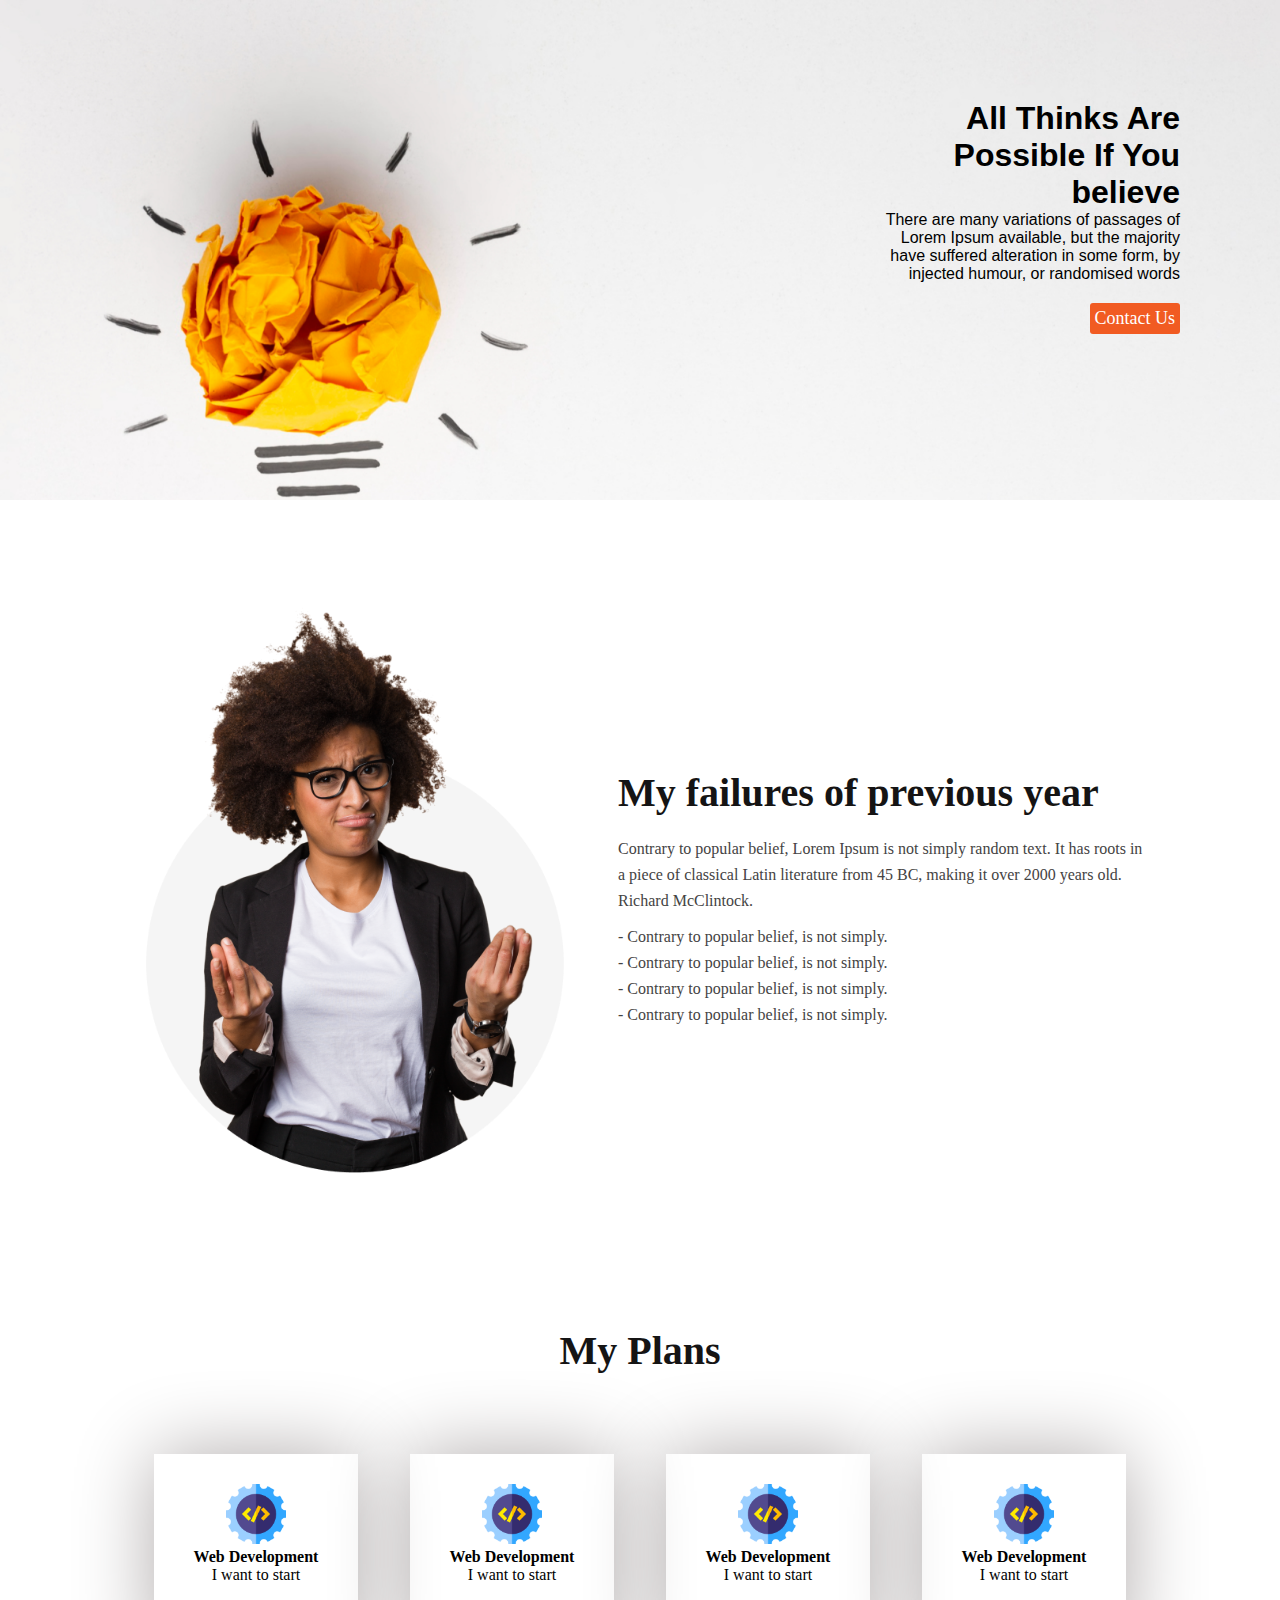
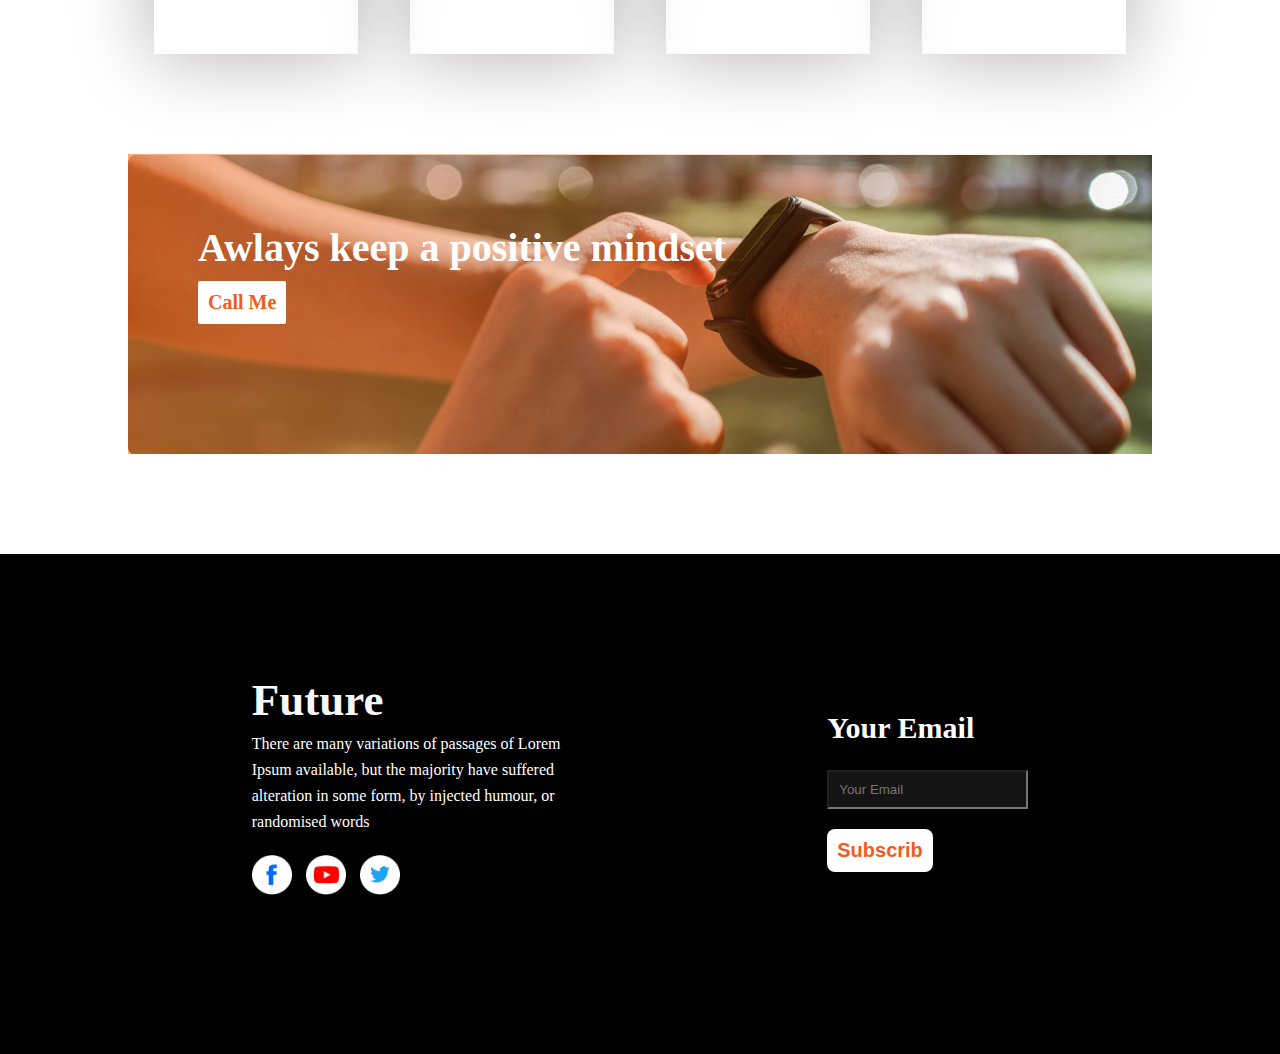
==== index.html @ d61d27a5 "complet new repo" ====
<!DOCTYPE html>
<html lang="en">
<head>
    <meta charset="UTF-8">
    <meta name="viewport" content="width=device-width, initial-scale=1.0">
    <title>My Plans</title>
    <link rel="stylesheet" href="index.css">
</head>
<body>
    <header>
       <img src="" alt="">


        <div class="header_container">
            <h1 class="header_title">All Thinks Are Possible If You believe</h1>
            <p class="header_description">There are many variations of passages of Lorem Ipsum available, but the majority have suffered alteration in some form, by injected humour, or randomised words</p>
            <button class="headerbtn">Contact Us</button>
        </div>
    </header>

    <main>
        <div class="main_container">
            <div class="main_img">
                <img class="img" src="./images/person.png" alt="">
            </div>

            <div class="main_contant">
                <h2 class="main_title">My failures of previous year</h2>
                <p class="main_descrip">Contrary to popular belief, Lorem Ipsum is not simply random text. It has roots in a piece of classical Latin literature from 45 BC, making it over 2000 years old. Richard McClintock.</p>
                <h6 class="list_item">- Contrary to popular belief, is not simply.</h6>
                <h6 class="list_item">- Contrary to popular belief, is not simply.</h6>
                <h6 class="list_item">- Contrary to popular belief, is not simply.</h6>
                <h6 class="list_item">- Contrary to popular belief, is not simply.</h6>
                
                
            </div>
        </div>

        <div class="plans">
            <h3 class="my_plans">My Plans</h3>
        </div>

        <section>
            <div class="icon_box_container">
                <div class="box">
                    <img src="./images/icons/web.png" alt="" class="logo_img">
                    <h4 class="logo_title">Web Development</h4>
                    <p class="logo_text">I want to start</p>
                </div>

                <div class="box">
                    <img src="./images/icons/web.png" alt="" class="logo_img">
                    <h4 class="logo_title">Web Development</h4>
                    <p class="logo_text">I want to start</p>
                </div>

                <div class="box">
                    <img src="./images/icons/web.png" alt="" class="logo_img">
                    <h4 class="logo_title">Web Development</h4>
                    <p class="logo_text">I want to start</p>
                </div>

                <div class="box">
                    <img src="./images/icons/web.png" alt="" class="logo_img">
                    <h4 class="logo_title">Web Development</h4>
                    <p class="logo_text">I want to start</p>
                </div>
            </div>
        </section>

        <section>
            <div class="main_b_img">
                <div class="banner_img_title">
                    <h3 class="banner_title">Awlays keep a positive mindset</h3>
                    <button class="call_me">Call Me</button>
                </div>
            </div>
        </section>
    </main>
    <footer>
        <div class="footer_wrepper">
            <div class="footer_container">
                <div class="left_contant">
                    <h2 class="footer_title">Future</h2>
                    <p class="footer_description">There are many variations of passages of Lorem Ipsum available, but the majority have suffered alteration in some form, by injected humour, or randomised words</p>
                    <div class="footer_icon">
                        <a href="" class="icon_img"><img src="./images/icons/fb.png" alt=""></a>

                        <a href="" class="icon_img"><img src="./images/icons/youtube.png" alt=""></a>

                        <a href="" class="icon_img"><img src="./images/icons/twitter.png" alt=""></a>
                    </div>
                </div>

                <div class="right_contant">
                    <h3 class="email">Your Email</h3>
                    <input placeholder="Your Email" type="email" name="" id="">
                    <div>
                        <input class="bbtn" type="button" value="Subscrib">
                    </div>
                   
                </div>
            </div>
        </div>

    </footer>
    
</body>
</html>
---- index.css ----
*{
    margin: 0px;
    padding: 0px;
    box-sizing: border-box;
}


header{
    background-image: url("./images/banner/banner1.png");
    background-repeat: no-repeat;
    background-size: cover;
    width: 100%;
    height: 500px;
    

}
.header_container{
    width: 40%;
    height: 300px;
    float: right;
    text-align: right;
    padding: 100px 100px ;

}
.header_title{
    font-family: arial;
}
.header_description{
    font-family: arial;
}
.headerbtn{
border-radius: 3px;
background: #F15B22;
color: #FFF;
text-align: right;
font-family: Work Sans;
font-size: 18px;
font-weight: 500;
border: 0;
padding: 5px;
margin-top: 20px;
}

main{
    width: 80%;
    margin: 0 auto;
}
.main_img,img{
    width: 450px;
   
}
.main_container{
    display:flex;
    align-items: center;
    justify-content: space-between;
    gap: 40px;
    margin-top: 100px;
    
}
.main_title{
color: #151414;
font-family: Work Sans;
font-size: 40px;
font-weight: 700;
margin: 20px 0;
}
.main_descrip{
    color:#444343;
    font-family: Work Sans;
    font-size: 16px;
    font-weight: 400;
    line-height: 26px;   
    margin: 10px 0;
}
.list_item{
    color: #444343;
    font-family: Work Sans;
    font-size: 16px;
    font-weight: 400;
    line-height: 26px; 
}
.my_plans{
    color: #151414;
    font-family: Work Sans;
    font-size: 40px;
    font-weight: 700;
    line-height: normal;   
}
.plans{
    text-align: center;
    margin: 150px 0px 80px 0px;
}
.box{
    width: 20%;
    height: 200px;
    text-align: center;
    box-shadow: 0px 0px 80px rgb(176, 171, 171);
    
}
.banner_img_title{
    float: left;
    padding: 70px;
    text-align: start;
    width:70%;
    
}
.call_me{
    border-radius: 2px;
    background: #FFF;
    color: #F15B22;
    text-align: center;
    font-family: Work Sans;
    font-size: 20px;
    font-weight: 600;
    line-height: normal;
    border: 0;
    padding: 10px;
    margin-top: 10px;
}
.banner_title{
    color: #FFF;
    font-family: Work Sans;
    font-size: 40px;
    font-weight: 700;  
}
.logo_img{
    width: 60px;
    margin-top: 30px;
}
.icon_box_container{
    display: flex;
    align-items: center;
    justify-content: space-around;
}
.main_b_img{
    background-image: linear-gradient(to left, rgb(245 246 252 / 0%), rgba(237, 93, 16, 0.523)), url(./images/watch.png);
    width: 100%;
    height:300px;
    margin:100px 0;
}
footer{
    width: 100%;
    height: 500px;
    background-color: black;
    color: white;
}

.icon_img img{
    width: 50px;
    padding:10px 10px 10px 0;
}
.left_contant{
    width: 30%;
}
.footer_container{
    display: flex;
    align-items: center;
    justify-content: space-around;
    padding: 120px;
}
.right_contant{
    
}
.email{
    margin-bottom:5px;
    font-size: 30px;
}
input{
    padding: 10px;
    margin-top: 20px;
    background:#151414;
    color: #FFFFFF;
}
.bbtn{
 color: #F15B22;
font-size: 20px;
font-style: normal;
font-weight: 600;
border-radius: 8px;
background: #FFF;
border: 0;
}
.footer_title{
    color: #F8F8F8;
    font-family: Work Sans;
    font-size: 45px;
    font-weight: 700; 
    margin-bottom: 5px;
}
.footer_description{
    color: #FFF;
    font-family: Work Sans;
    font-size: 16px;;
    font-weight: 400;
    line-height: 26px; 
    margin-bottom: 10px; 
}
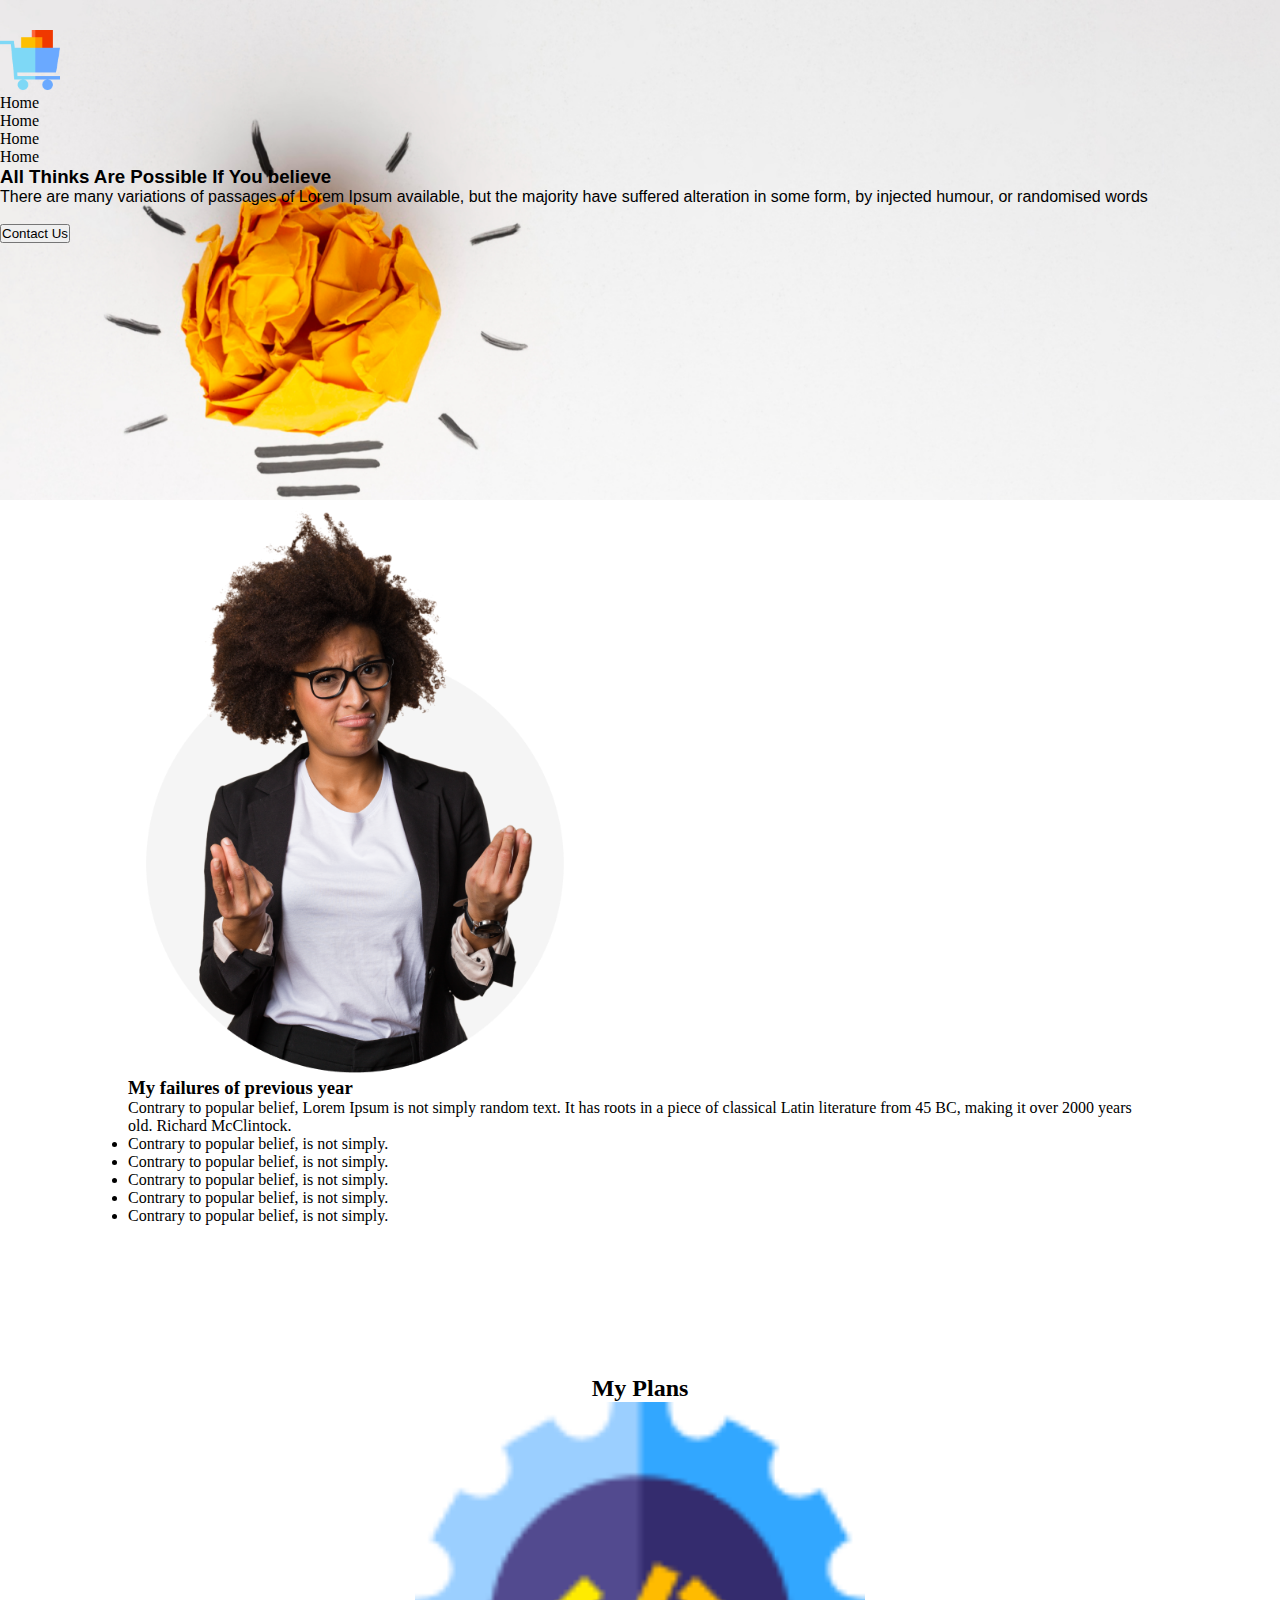
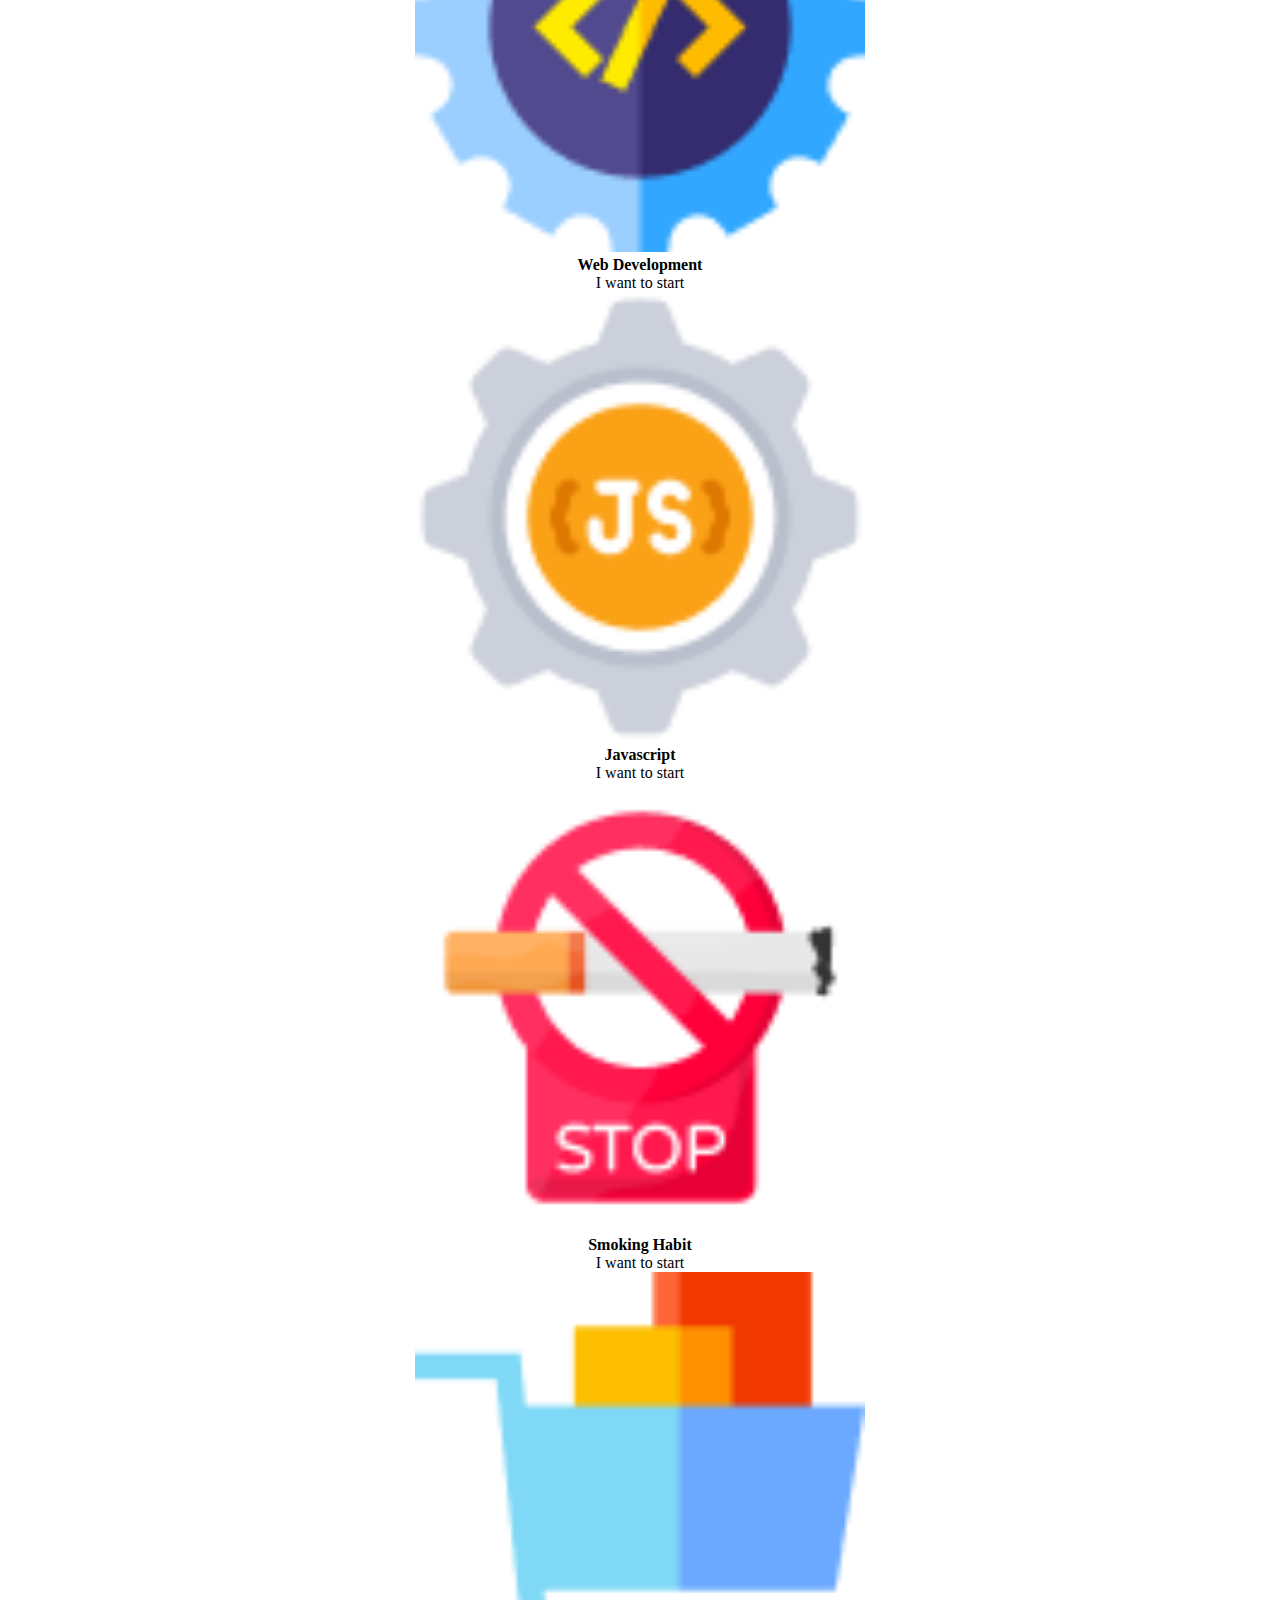
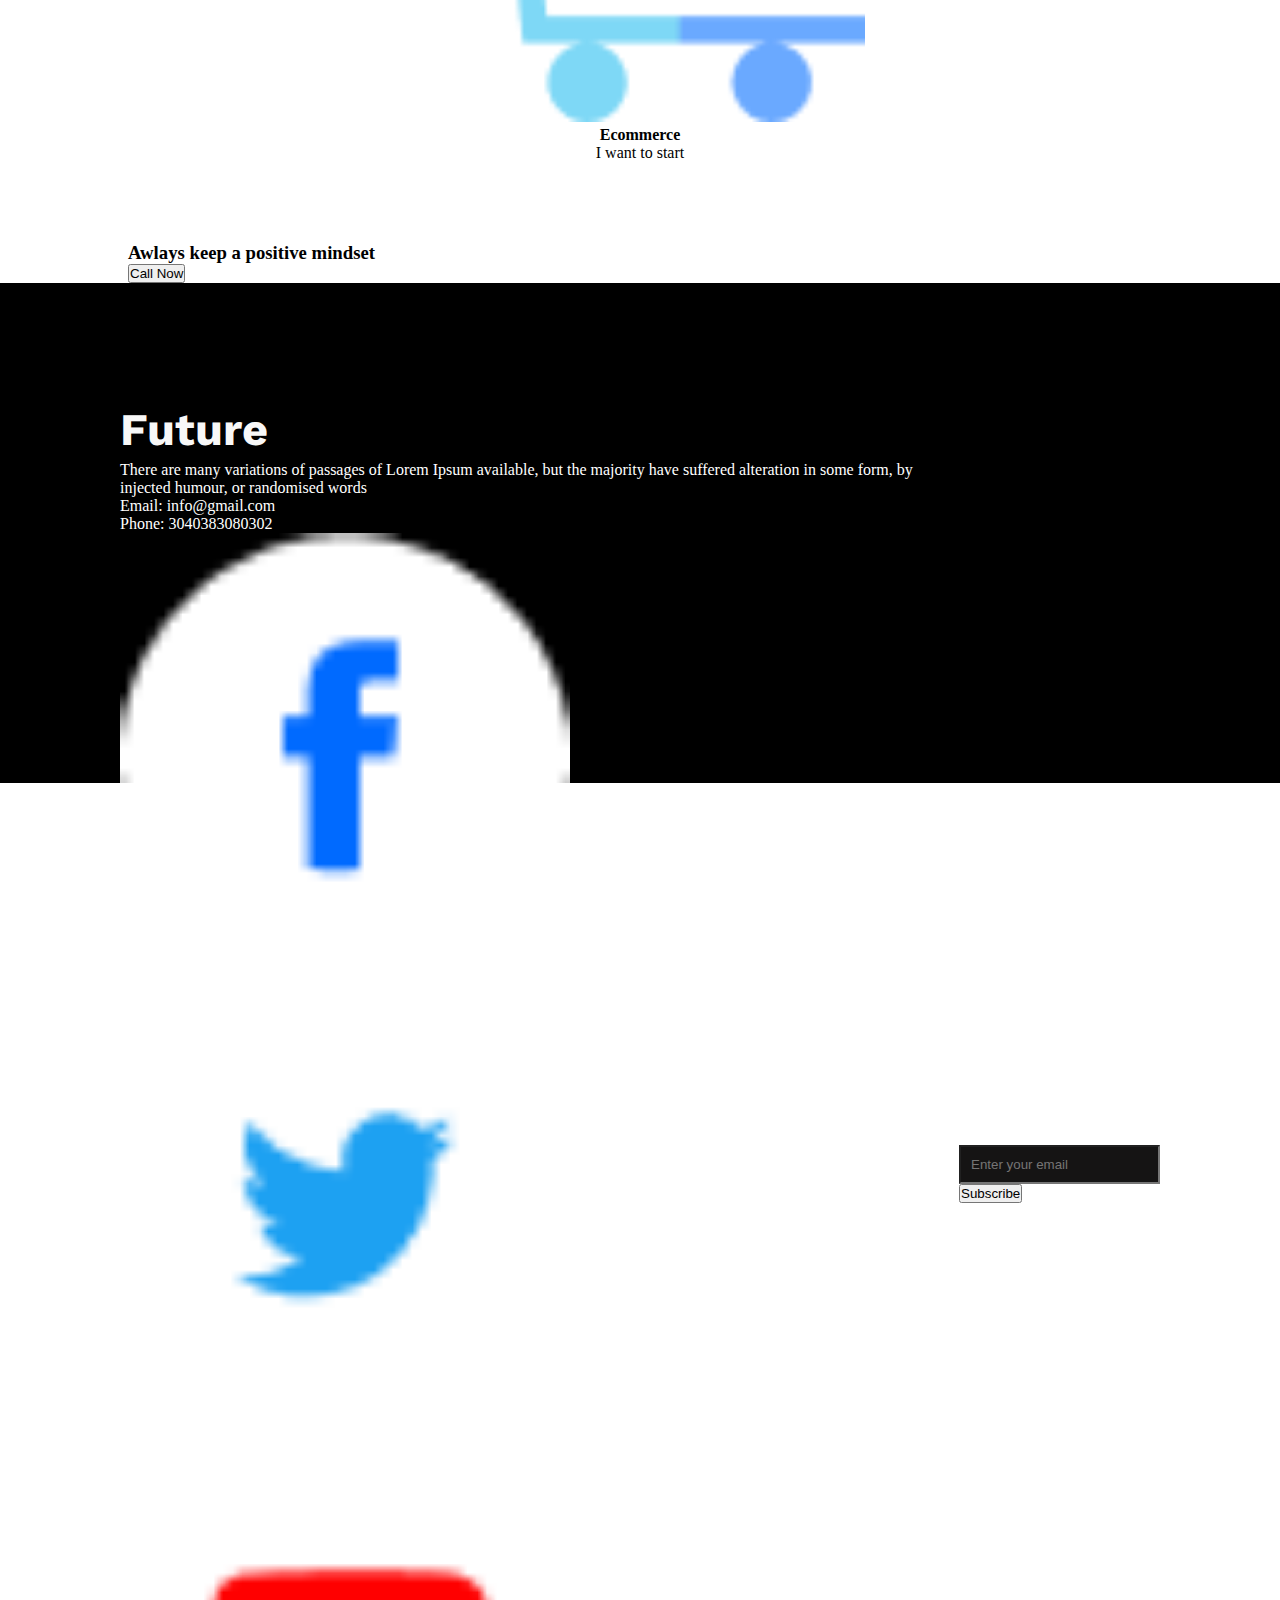
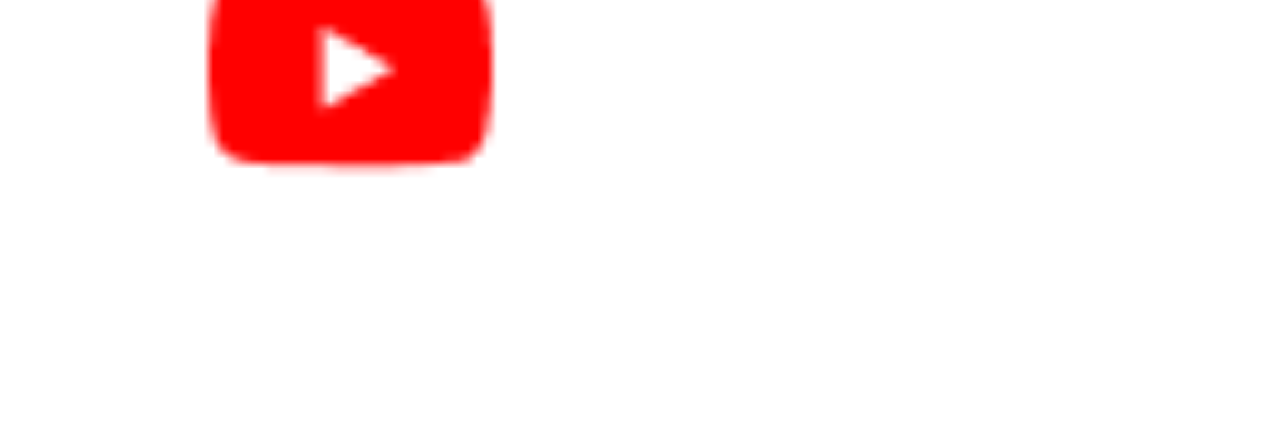
==== commit b4dc6589: "make responsive" ====
--- a/index.html
+++ b/index.html
@@ -3,107 +3,115 @@
 <head>
     <meta charset="UTF-8">
     <meta name="viewport" content="width=device-width, initial-scale=1.0">
-    <title>My Plans</title>
+
+    <link rel="preconnect" href="https://fonts.googleapis.com">
+<link rel="preconnect" href="https://fonts.gstatic.com" crossorigin>
+<link href="https://fonts.googleapis.com/css2?family=Lato:ital,wght@0,100;0,300;0,400;0,700;0,900;1,100;1,300;1,400;1,700;1,900&family=Open+Sans:ital,wght@0,300;0,400;0,500;0,600;0,700;0,800;1,300;1,400;1,500;1,600;1,700;1,800&family=Oswald:wght@200;300;400;500;600;700&family=Roboto:ital,wght@0,100;0,300;1,100;1,300&family=Rubik:wght@800&family=Work+Sans:ital,wght@0,100;0,200;0,300;0,500;0,600;0,700;0,800;0,900;1,100;1,200;1,300;1,500;1,600;1,700;1,800;1,900&display=swap" rel="stylesheet">
+    <title>New Me</title>
     <link rel="stylesheet" href="index.css">
 </head>
 <body>
-    <header>
-       <img src="" alt="">
 
-
-        <div class="header_container">
-            <h1 class="header_title">All Thinks Are Possible If You believe</h1>
-            <p class="header_description">There are many variations of passages of Lorem Ipsum available, but the majority have suffered alteration in some form, by injected humour, or randomised words</p>
-            <button class="headerbtn">Contact Us</button>
+   <header class="header">
+    <nav>
+        <div class="menu_container">
+            <div class="logo">
+                <img src="./images/icons/ecom.png" alt="" class="logo_img">
+            </div>
+            <div class="menus">
+                <li>Home</li>
+                <li>Home</li>
+                <li>Home</li>
+                <li>Home</li>
+            </div>
         </div>
-    </header>
-
-    <main>
-        <div class="main_container">
-            <div class="main_img">
-                <img class="img" src="./images/person.png" alt="">
+    </nav>
+    <div class="header_content">
+        <h3 class="header_title">
+            All Thinks Are Possible If You believe
+        </h3>
+        <p class="header_description">There are many variations of passages of Lorem Ipsum available, but the majority have suffered alteration in some form, by injected humour, or randomised words</p>
+        <br>
+    
+            <button class="btn">Contact Us</button>
+    </div>
+   </header>
+   <main>
+    <section>
+        <div class="fail_container">
+            <div class="fail_img">
+                <img src="./images/person.png" alt="" class="fal">
             </div>
-
-            <div class="main_contant">
-                <h2 class="main_title">My failures of previous year</h2>
-                <p class="main_descrip">Contrary to popular belief, Lorem Ipsum is not simply random text. It has roots in a piece of classical Latin literature from 45 BC, making it over 2000 years old. Richard McClintock.</p>
-                <h6 class="list_item">- Contrary to popular belief, is not simply.</h6>
-                <h6 class="list_item">- Contrary to popular belief, is not simply.</h6>
-                <h6 class="list_item">- Contrary to popular belief, is not simply.</h6>
-                <h6 class="list_item">- Contrary to popular belief, is not simply.</h6>
-                
-                
+            <div class="fail_contant">
+                <h3 class="fail_title">
+                    My failures of previous year
+                </h3>
+                <p class="fail_description">Contrary to popular belief, Lorem Ipsum is not simply random text. It has roots in a piece of classical Latin literature from 45 BC, making it over 2000 years old. Richard McClintock.</p>
+                <li>Contrary to popular belief, is not simply.</li>
+                <li>Contrary to popular belief, is not simply.</li>
+                <li>Contrary to popular belief, is not simply.</li>
+                <li>Contrary to popular belief, is not simply.</li>
+                <li>Contrary to popular belief, is not simply.</li>
+            </div>
+        </div>
+    </section>
+    <section class="plans">
+        <h2 class="plans_title">My Plans</h2>
+        <div class="plans_container">
+            <div class="plan_box">
+                <img src="./images/icons/web.png" alt="" class="box_logo">
+                <h4 class="logo_title">Web Development</h4>
+                <p class="logo_des">I want to start</p>
+            </div>
+            <div class="plan_box">
+                <img src="./images/icons/js.png" alt="" class="box_logo">
+                <h4 class="logo_title">Javascript</h4>
+                <p class="logo_des">I want to start</p>
+            </div>
+            <div class="plan_box">
+                <img src="./images/icons/smoke.png" alt="" class="box_logo">
+                <h4 class="logo_title">Smoking Habit</h4>
+                <p class="logo_des">I want to start</p>
+            </div>
+            <div class="plan_box">
+                <img src="./images/icons/ecom.png" alt="" class="box_logo">
+                <h4 class="logo_title">Ecommerce</h4>
+                <p class="logo_des">I want to start</p>
             </div>
         </div>
 
-        <div class="plans">
-            <h3 class="my_plans">My Plans</h3>
+    </section>
+
+    <section class="time">
+        <!-- <img src="./images/watch.png" alt="" class="time_img"> -->
+        <div class="time_content">
+            <h3 class="time_title">Awlays keep a positive mindset</h3>
+            <button class="time_btn"> Call Now</button>
         </div>
+       
+    </section>
+   </main>
 
-        <section>
-            <div class="icon_box_container">
-                <div class="box">
-                    <img src="./images/icons/web.png" alt="" class="logo_img">
-                    <h4 class="logo_title">Web Development</h4>
-                    <p class="logo_text">I want to start</p>
-                </div>
+    <footer class="footer">
+        <div class="footer_container">
+            <div class="footer_content">
+                <h3 class="footer_title">Future</h3>
+                <p class="footer_des">There are many variations of passages of Lorem Ipsum available, but the majority have suffered alteration in some form, by injected humour, or randomised words</p>
+                <p class="eemail">Email: info@gmail.com</p>
+                <p class="eemail">Phone: 3040383080302</p>
+                <img src="./images/icons/fb.png" alt="">
+                <img src="./images/icons/twitter.png" alt="">
+                <img src="./images/icons/youtube.png" alt="">
+            </div>
+            <div class="subscribe">
+                <h3 class="subs">Subscribe</h3>
+                <input type="text" name="" id="name" placeholder="Enter your email"> <br>
 
-                <div class="box">
-                    <img src="./images/icons/web.png" alt="" class="logo_img">
-                    <h4 class="logo_title">Web Development</h4>
-                    <p class="logo_text">I want to start</p>
-                </div>
-
-                <div class="box">
-                    <img src="./images/icons/web.png" alt="" class="logo_img">
-                    <h4 class="logo_title">Web Development</h4>
-                    <p class="logo_text">I want to start</p>
-                </div>
-
-                <div class="box">
-                    <img src="./images/icons/web.png" alt="" class="logo_img">
-                    <h4 class="logo_title">Web Development</h4>
-                    <p class="logo_text">I want to start</p>
-                </div>
+                <button class="time_btn">Subscribe</button>
             </div>
-        </section>
-
-        <section>
-            <div class="main_b_img">
-                <div class="banner_img_title">
-                    <h3 class="banner_title">Awlays keep a positive mindset</h3>
-                    <button class="call_me">Call Me</button>
-                </div>
-            </div>
-        </section>
-    </main>
-    <footer>
-        <div class="footer_wrepper">
-            <div class="footer_container">
-                <div class="left_contant">
-                    <h2 class="footer_title">Future</h2>
-                    <p class="footer_description">There are many variations of passages of Lorem Ipsum available, but the majority have suffered alteration in some form, by injected humour, or randomised words</p>
-                    <div class="footer_icon">
-                        <a href="" class="icon_img"><img src="./images/icons/fb.png" alt=""></a>
-
-                        <a href="" class="icon_img"><img src="./images/icons/youtube.png" alt=""></a>
-
-                        <a href="" class="icon_img"><img src="./images/icons/twitter.png" alt=""></a>
-                    </div>
-                </div>
-
-                <div class="right_contant">
-                    <h3 class="email">Your Email</h3>
-                    <input placeholder="Your Email" type="email" name="" id="">
-                    <div>
-                        <input class="bbtn" type="button" value="Subscrib">
-                    </div>
-                   
-                </div>
-            </div>
+           
         </div>
 
     </footer>
-    
 </body>
 </html>